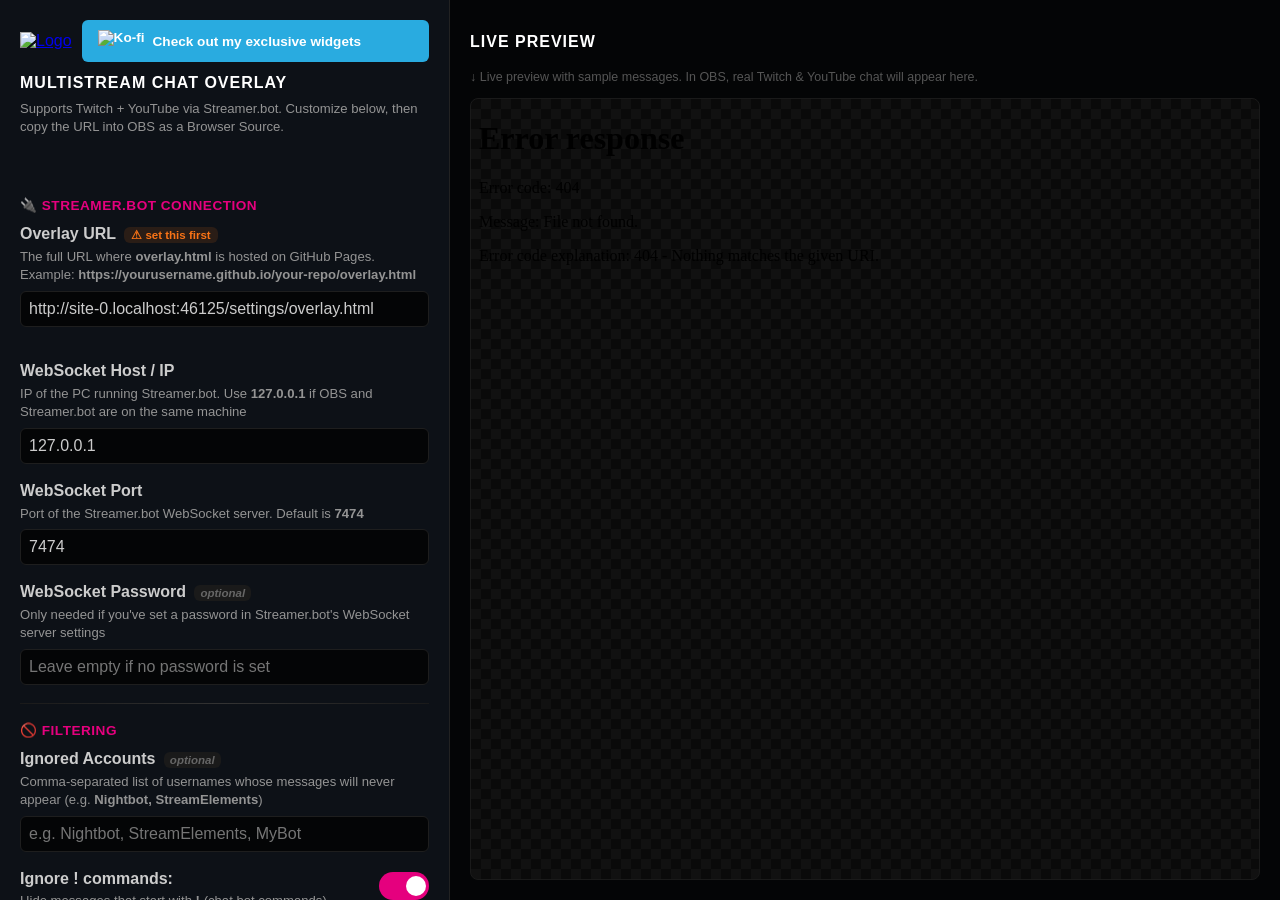
==== settings/index.html @ 286ee8cd "Update to how things work" ====
<!DOCTYPE html>
<html lang="en">
<head>
  <meta charset="UTF-8" />
  <!--
  AUTHOR: MRJORDILICIOUS
  URL:    HTTPS://MRJORDILICIOUS.COM
  TWITCH: HTTPS://TWITCH.TV/MRJORDILICIOUS
  KOFI:   HTTPS://KO-FI.COM/MRJORDILICIOUS
  LINKS:  HTTPS://LINKS.MRJORDILICIOUS.COM
  -->
  <meta name="viewport" content="width=device-width, initial-scale=1.0" />
  <title>Chat Overlay Customizer</title>
  <link rel="icon" type="image/png" href="https://raw.githubusercontent.com/MrJordilicious/widgets.mrjordilicious.com/refs/heads/main/_resources/logo.png" />
  <link rel="stylesheet" href="style.css" />
</head>
<body>
<div class="layout">

  <!-- LEFT: Settings sidebar -->
  <div class="sidebar">
    <div class="header">
      <a href="https://links.mrjordilicious.com" target="_blank">
        <img src="https://raw.githubusercontent.com/MrJordilicious/widgets.mrjordilicious.com/refs/heads/main/_resources/logo.png" alt="Logo" />
      </a>
      <a href="https://ko-fi.com/mrjordilicious/shop" class="kofi-button" target="_blank">
        <img src="https://raw.githubusercontent.com/MrJordilicious/widgets.mrjordilicious.com/refs/heads/main/_resources/kofi_symbol.png" alt="Ko-fi" />
        <span>Check out my exclusive widgets</span>
      </a>
    </div>

    <h2>MULTISTREAM CHAT OVERLAY</h2>
    <small>Supports Twitch + YouTube via Streamer.bot. Customize below, then copy the URL into OBS as a Browser Source.</small>
    <br /><br />

    <!-- ════════════════════════════════ -->
    <!--  STREAMER.BOT CONNECTION        -->
    <!-- ════════════════════════════════ -->
    <div class="section-title">🔌 Streamer.bot Connection</div>

    <div class="form-group">
      <label for="overlayUrl">Overlay URL <span class="required">⚠ set this first</span></label>
      <small>The full URL where <b>overlay.html</b> is hosted on GitHub Pages. Example: <b>https://yourusername.github.io/your-repo/overlay.html</b></small>
      <input type="text" id="overlayUrl" placeholder="https://yourusername.github.io/your-repo/overlay.html" />
      <span id="urlHint" class="url-hint"></span>
    </div>

    <div class="form-group">
      <label for="wsHost">WebSocket Host / IP</label>
      <small>IP of the PC running Streamer.bot. Use <b>127.0.0.1</b> if OBS and Streamer.bot are on the same machine</small>
      <input type="text" id="wsHost" placeholder="127.0.0.1" value="127.0.0.1" />
    </div>

    <div class="form-group">
      <label for="wsPort">WebSocket Port</label>
      <small>Port of the Streamer.bot WebSocket server. Default is <b>7474</b></small>
      <input type="text" id="wsPort" placeholder="7474" value="7474" />
    </div>

    <div class="form-group">
      <label for="wsPass">WebSocket Password <span class="optional">optional</span></label>
      <small>Only needed if you've set a password in Streamer.bot's WebSocket server settings</small>
      <input type="password" id="wsPass" placeholder="Leave empty if no password is set" />
    </div>

    <hr class="divider" />

    <!-- ════════════════════════════════ -->
    <!--  FILTERING                      -->
    <!-- ════════════════════════════════ -->
    <div class="section-title">🚫 Filtering</div>

    <div class="form-group">
      <label for="ignored">Ignored Accounts <span class="optional">optional</span></label>
      <small>Comma-separated list of usernames whose messages will never appear (e.g. <b>Nightbot, StreamElements</b>)</small>
      <input type="text" id="ignored" placeholder="e.g. Nightbot, StreamElements, MyBot" />
    </div>

    <div class="setting-row">
      <div class="setting-label">
        <span>Ignore ! commands:</span>
        <small>Hide messages that start with <b>!</b> (chat bot commands)</small>
      </div>
      <div class="setting-right">
        <label class="switch">
          <input type="checkbox" id="ignoreCmd" checked />
          <span class="slider round"></span>
        </label>
      </div>
    </div>

    <hr class="divider" />

    <!-- ════════════════════════════════ -->
    <!--  APPEARANCE                     -->
    <!-- ════════════════════════════════ -->
    <div class="section-title">🎨 Appearance</div>

    <div class="form-group">
      <label for="fontFamily">Font</label>
      <select id="fontFamily">
        <option value="Nunito">Nunito (Default – friendly &amp; rounded)</option>
        <option value="Fredoka One">Fredoka One (Fun &amp; bubbly)</option>
        <option value="Comic Neue">Comic Neue (Casual &amp; playful)</option>
        <option value="Patrick Hand">Patrick Hand (Handwritten feel)</option>
      </select>
    </div>

    <div class="form-group">
      <label for="fontSize">Font Size: <span id="fontSizeVal">15</span>px</label>
      <input type="range" id="fontSize" min="11" max="24" value="15" />
    </div>

    <div class="form-group">
      <label for="bubbleColor">Bubble Color</label>
      <small>Background color of chat bubbles</small>
      <input type="color" id="bubbleColor" value="#FFF8F0" />
    </div>

    <div class="form-group">
      <label for="textColor">Message Text Color</label>
      <input type="color" id="textColor" value="#3a2f2f" />
    </div>

    <div class="setting-row">
      <div class="setting-label">
        <span>Use Twitch username color:</span>
        <small>Each user's personal Twitch color for their name. When off, uses the color below</small>
      </div>
      <div class="setting-right">
        <label class="switch">
          <input type="checkbox" id="usernameMode" checked />
          <span class="slider round"></span>
        </label>
      </div>
    </div>

    <div class="form-group" id="customColorGroup">
      <label for="usernameColor">Custom Username Color</label>
      <small>Used for YouTube names and when Twitch color mode is off</small>
      <input type="color" id="usernameColor" value="#ff7043" />
    </div>

    <hr class="divider" />

    <!-- ════════════════════════════════ -->
    <!--  AVATARS                        -->
    <!-- ════════════════════════════════ -->
    <div class="section-title">👤 Avatars</div>
    <small style="display:block;margin-bottom:14px;color:#666;">Real Twitch &amp; YouTube profile pictures are used automatically. A cute generated avatar is used as fallback when the real one can't be loaded.</small>

    <div class="form-group">
      <label for="avatarSize">Avatar Size: <span id="avatarSizeVal">54</span>px</label>
      <input type="range" id="avatarSize" min="36" max="80" value="54" />
    </div>

    <hr class="divider" />

    <!-- ════════════════════════════════ -->
    <!--  BEHAVIOR                       -->
    <!-- ════════════════════════════════ -->
    <div class="section-title">⚙️ Behavior</div>

    <div class="form-group">
      <label for="maxMsg">Max Visible Messages: <span id="maxMsgVal">8</span></label>
      <input type="range" id="maxMsg" min="3" max="20" value="8" />
    </div>

    <div class="form-group">
      <label for="msgLife">Message Lifetime</label>
      <small>How long before messages fade out (0 = stay forever)</small>
      <select id="msgLife">
        <option value="0">Forever</option>
        <option value="15">15 seconds</option>
        <option value="30" selected>30 seconds</option>
        <option value="45">45 seconds</option>
        <option value="60">1 minute</option>
        <option value="90">90 seconds</option>
        <option value="120">2 minutes</option>
      </select>
    </div>

    <div class="form-group">
      <label for="scrollDir">Scroll Direction</label>
      <small>How new messages appear and old ones leave</small>
      <select id="scrollDir">
        <option value="up" selected>↑ Upward — new messages appear at the bottom</option>
        <option value="down">↓ Downward — new messages appear at the top</option>
        <option value="horizontal">↔ Horizontal — messages stack side by side</option>
      </select>
    </div>

    <div class="form-group">
      <label for="animIn">Entry Animation</label>
      <select id="animIn">
        <option value="slide">Slide In (smooth, from side)</option>
        <option value="bounce" selected>Bounce In (playful spring)</option>
        <option value="pop">Pop In (scale from center)</option>
        <option value="fade">Fade Up (subtle)</option>
      </select>
    </div>

    <hr class="divider" />

    <!-- ════════════════════════════════ -->
    <!--  POSITION                       -->
    <!-- ════════════════════════════════ -->
    <div class="section-title">📐 Position</div>

    <div class="setting-row">
      <div class="setting-label">
        <span>Show on right side:</span>
        <small>Place the overlay on the right side of your scene</small>
      </div>
      <div class="setting-right">
        <label class="switch">
          <input type="checkbox" id="positionToggle" />
          <span class="slider round"></span>
        </label>
      </div>
    </div>

    <hr class="divider" />

    <!-- ════════════════════════════════ -->
    <!--  FEATURES                       -->
    <!-- ════════════════════════════════ -->
    <div class="section-title">✨ Features</div>

    <div class="setting-row">
      <div class="setting-label">
        <span>Show platform icon:</span>
        <small>Twitch/YouTube badge on each avatar</small>
      </div>
      <div class="setting-right">
        <label class="switch">
          <input type="checkbox" id="showPlatform" checked />
          <span class="slider round"></span>
        </label>
      </div>
    </div>

    <div class="setting-row">
      <div class="setting-label">
        <span>Show user badges:</span>
        <small>Mod, Sub, VIP, first chat, bits badges</small>
      </div>
      <div class="setting-right">
        <label class="switch">
          <input type="checkbox" id="showBadges" checked />
          <span class="slider round"></span>
        </label>
      </div>
    </div>

    <div class="setting-row">
      <div class="setting-label">
        <span>Show pronouns:</span>
        <small>Fetches pronouns from <b>pronouns.alejo.io</b> for users who've set them</small>
      </div>
      <div class="setting-right">
        <label class="switch">
          <input type="checkbox" id="showPronouns" />
          <span class="slider round"></span>
        </label>
      </div>
    </div>

    <hr class="divider" />

    <!-- ════════════════════════════════ -->
    <!--  EVENT NOTIFICATIONS            -->
    <!-- ════════════════════════════════ -->
    <div class="section-title">🎉 Event Notifications</div>
    <small style="display:block;margin-bottom:12px;">Show styled notification bubbles for channel events. Each type can be toggled individually.</small>

    <div class="setting-row">
      <div class="setting-label">
        <span>🎉 Enable event notifications:</span>
        <small>Master toggle — disabling this hides all events below</small>
      </div>
      <div class="setting-right">
        <label class="switch">
          <input type="checkbox" id="showEvents" checked />
          <span class="slider round"></span>
        </label>
      </div>
    </div>

    <div id="eventSubOptions" class="sub-options">
      <div class="setting-row sub-row">
        <div class="setting-label">
          <span>🎊 Subscriptions &amp; Resubs</span>
        </div>
        <div class="setting-right">
          <label class="switch">
            <input type="checkbox" id="evSub" checked />
            <span class="slider round"></span>
          </label>
        </div>
      </div>

      <div class="setting-row sub-row">
        <div class="setting-label">
          <span>🎁 Gift subs &amp; Gift bombs</span>
        </div>
        <div class="setting-right">
          <label class="switch">
            <input type="checkbox" id="evGift" checked />
            <span class="slider round"></span>
          </label>
        </div>
      </div>

      <div class="setting-row sub-row">
        <div class="setting-label">
          <span>⭐ Twitch Cheers / Bits</span>
        </div>
        <div class="setting-right">
          <label class="switch">
            <input type="checkbox" id="evCheer" checked />
            <span class="slider round"></span>
          </label>
        </div>
      </div>

      <div class="setting-row sub-row">
        <div class="setting-label">
          <span>💜 Follows</span>
        </div>
        <div class="setting-right">
          <label class="switch">
            <input type="checkbox" id="evFollow" checked />
            <span class="slider round"></span>
          </label>
        </div>
      </div>

      <div class="setting-row sub-row">
        <div class="setting-label">
          <span>🚀 Raids</span>
        </div>
        <div class="setting-right">
          <label class="switch">
            <input type="checkbox" id="evRaid" checked />
            <span class="slider round"></span>
          </label>
        </div>
      </div>

      <div class="setting-row sub-row">
        <div class="setting-label">
          <span>💰 YouTube Super Chats</span>
        </div>
        <div class="setting-right">
          <label class="switch">
            <input type="checkbox" id="evYtSuper" checked />
            <span class="slider round"></span>
          </label>
        </div>
      </div>

      <div class="setting-row sub-row">
        <div class="setting-label">
          <span>🌟 YouTube Memberships</span>
        </div>
        <div class="setting-right">
          <label class="switch">
            <input type="checkbox" id="evYtMember" checked />
            <span class="slider round"></span>
          </label>
        </div>
      </div>
    </div>

    <hr class="divider" />

    <!-- ════════════════════════════════ -->
    <!--  SHARED CHAT                    -->
    <!-- ════════════════════════════════ -->
    <div class="section-title">🔗 Twitch Shared Chat</div>

    <div class="setting-row">
      <div class="setting-label">
        <span>Show shared chat messages:</span>
        <small>Show messages from other channels in a shared streaming session. They appear with a special <b>📡 from @channel</b> label</small>
      </div>
      <div class="setting-right">
        <label class="switch">
          <input type="checkbox" id="showSharedChat" checked />
          <span class="slider round"></span>
        </label>
      </div>
    </div>

    <hr class="divider" />

    <!-- ════════════════════════════════ -->
    <!--  HYPE TRAIN                     -->
    <!-- ════════════════════════════════ -->
    <div class="section-title">🚂 Hype Train</div>

    <div class="setting-row">
      <div class="setting-label">
        <span>Show Hype Train bar:</span>
        <small>Display a progress bar when a Twitch Hype Train is active</small>
      </div>
      <div class="setting-right">
        <label class="switch">
          <input type="checkbox" id="showHypeTrain" checked />
          <span class="slider round"></span>
        </label>
      </div>
    </div>

    <div class="setting-row" id="hypePosRow">
      <div class="setting-label">
        <span>Hype Train bar at top:</span>
        <small>Show the bar at the top of the scene instead of the bottom</small>
      </div>
      <div class="setting-right">
        <label class="switch">
          <input type="checkbox" id="hypePosTop" />
          <span class="slider round"></span>
        </label>
      </div>
    </div>

    <hr class="divider" />

    <!-- ════════════════════════════════ -->
    <!--  SETUP INSTRUCTIONS             -->
    <!-- ════════════════════════════════ -->
    <div class="section-title">📋 Setup Instructions</div>
    <div class="instructions">
      <ol>
        <li>In <b>Streamer.bot</b> go to <b>Servers/Clients → WebSocket Server</b> and enable it (default port 7474)</li>
        <li>Add a <b>Browser Source</b> in OBS and paste the generated URL below</li>
        <li>Set the browser source size to your canvas (e.g. <b>1920×1080</b>)</li>
        <li>Check <b>"Allow transparency"</b> in the browser source settings</li>
        <li>Leave <b>Custom CSS</b> empty</li>
        <li>For Shared Chat: make sure Streamer.bot has the other channel connected</li>
      </ol>
    </div>

    <hr class="divider" />

    <label>Copy this URL into OBS as a Browser Source</label>
    <div id="result" class="url-display">Loading…</div>
    <button id="copyBtn">Copy URL</button>
    <span id="copyMsg">Copied to clipboard!</span>
  </div>

  <!-- RIGHT: Live preview -->
  <div class="preview">
    <h2>LIVE PREVIEW</h2>
    <p class="preview-note">↓ Live preview with sample messages. In OBS, real Twitch &amp; YouTube chat will appear here.</p>
    <div class="preview-frame-wrapper">
      <iframe id="widgetPreview" src="" frameborder="0"></iframe>
    </div>
  </div>

</div>
<script src="script.js"></script>
</body>
</html>
---- settings/style.css ----
/* ================================================
   CHAT OVERLAY CUSTOMIZER — style.css
   ================================================ */

* { box-sizing: border-box; }

/* ── Scrollbars ────────────────────────────────── */
body::-webkit-scrollbar,
.sidebar::-webkit-scrollbar { width: 10px; }
body::-webkit-scrollbar-track,
.sidebar::-webkit-scrollbar-track { background: #040506; }
body::-webkit-scrollbar-thumb,
.sidebar::-webkit-scrollbar-thumb {
  background-color: #222; border-radius: 6px; border: 2px solid #040506;
}
body::-webkit-scrollbar-thumb:hover { background-color: #444; }
body, .sidebar { scrollbar-width: thin; scrollbar-color: #222 #040506; }

/* ── Base ─────────────────────────────────────── */
body { margin: 0; font-family: Arial, sans-serif; color: #ccc; }

.layout { display: flex; height: 100vh; }

/* ── Sidebar ──────────────────────────────────── */
.sidebar {
  width: 450px; background: #0D1117;
  border-right: 1px solid #222;
  padding: 20px; overflow-y: auto; flex-shrink: 0;
}
.sidebar h2 { color: #fff; font-size: 1em; letter-spacing: 1px; margin: 12px 0 8px; }

/* ── Preview panel ────────────────────────────── */
.preview {
  background: #040506; flex: 1; padding: 20px;
  display: flex; flex-direction: column; overflow: hidden;
}
.preview h2 { color: #fff; font-size: 1em; letter-spacing: 1px; margin-bottom: 6px; flex-shrink: 0; }
.preview-note { color: #555; font-size: 0.78em; margin-bottom: 14px; flex-shrink: 0; }
.preview-frame-wrapper {
  flex: 1; position: relative; border-radius: 8px;
  overflow: hidden; border: 1px solid #1a1a1a;
  background-image:
    linear-gradient(45deg, #111 25%, transparent 25%),
    linear-gradient(-45deg, #111 25%, transparent 25%),
    linear-gradient(45deg, transparent 75%, #111 75%),
    linear-gradient(-45deg, transparent 75%, #111 75%);
  background-size: 20px 20px;
  background-position: 0 0, 0 10px, 10px -10px, -10px 0px;
  background-color: #0a0a0a;
}
iframe { width: 100%; height: 100%; border: none; background: transparent; display: block; }

/* ── Section titles ───────────────────────────── */
.section-title {
  font-weight: bold; color: #E5007E; font-size: 0.85em;
  letter-spacing: 0.5px; text-transform: uppercase; margin: 18px 0 12px;
}

/* ── Form groups ──────────────────────────────── */
.form-group { margin-bottom: 18px; }

label { font-weight: bold; color: #ccc; display: block; margin-bottom: 5px; }
small { color: #949494; display: block; margin-bottom: 6px; font-size: 0.82em; line-height: 1.4; }

/* Optional / Required label tag */
.optional {
  font-size: 0.72em; font-weight: 600; color: #666;
  background: #1a1a1a; padding: 2px 6px; border-radius: 6px;
  vertical-align: middle; margin-left: 4px; font-style: italic;
}
.required {
  font-size: 0.72em; font-weight: 700; color: #f97316;
  background: rgba(249,115,22,0.12); padding: 2px 7px; border-radius: 6px;
  vertical-align: middle; margin-left: 4px;
}

/* URL hint text shown below overlay URL field */
.url-hint {
  display: block; font-size: 0.78em; color: #f97316;
  margin-top: 5px; min-height: 1em;
}

input[type="text"],
input[type="password"],
select {
  width: 100%; padding: 8px; font-size: 1em;
  background: #040506; color: #ccc;
  border: 1px solid #1e1e1e; border-radius: 6px;
}

input[type="range"] {
  width: 100%; padding: 4px 0; cursor: pointer;
  accent-color: #E5007E;
}

input[type="color"] {
  width: 100%; height: 38px; padding: 2px 4px;
  background: #040506; border: 1px solid #1e1e1e;
  border-radius: 6px; cursor: pointer;
}

select { cursor: pointer; }
select option { background: #0D1117; }

/* ── Toggle rows ──────────────────────────────── */
.setting-row {
  display: flex; justify-content: space-between;
  align-items: flex-start; margin-bottom: 14px;
}
.setting-label {
  display: flex; flex-direction: column;
  font-size: 1em; max-width: 75%;
  font-weight: bold; color: #ccc; margin-bottom: 5px;
}
.setting-label span { font-weight: bold; color: #ccc; display: block; margin-bottom: 4px; }
.setting-label small { color: #949494; font-weight: 200; }
.setting-right { display: flex; align-items: center; padding-top: 2px; }

/* ── Sub-options panel (event types) ─────────── */
.sub-options {
  background: #080c10; border: 1px solid #1e1e1e;
  border-radius: 8px; padding: 10px 14px;
  margin-bottom: 14px; transition: opacity 0.3s;
}
.sub-options.disabled { opacity: 0.35; pointer-events: none; }
.sub-row { margin-bottom: 8px; }
.sub-row:last-child { margin-bottom: 0; }
.sub-row .setting-label { font-size: 0.88em; }
.sub-row .setting-label span { color: #aaa; }

/* ── iOS-style toggle ─────────────────────────── */
.switch {
  position: relative; display: inline-block;
  width: 50px; height: 28px; margin-left: 10px;
}
.switch input { opacity: 0; width: 0; height: 0; }
.slider {
  position: absolute; cursor: pointer; inset: 0;
  background-color: #444; transition: 0.3s; border-radius: 34px;
}
.slider::before {
  position: absolute; content: "";
  height: 20px; width: 20px; left: 5px; bottom: 4px;
  background-color: white; transition: 0.3s; border-radius: 50%;
}
input:checked + .slider              { background-color: #E5007E; }
input:checked + .slider::before     { transform: translateX(22px); }

/* ── Instructions ─────────────────────────────── */
.instructions {
  background: #040506; border: 1px solid #1e1e1e;
  border-radius: 8px; padding: 14px 18px; margin-bottom: 10px;
}
.instructions ol { margin: 0; padding-left: 18px; }
.instructions li {
  color: #aaa; font-size: 0.84em;
  line-height: 1.6; margin-bottom: 6px;
}
.instructions b { color: #E5007E; }

/* ── URL display ──────────────────────────────── */
#result {
  margin: 14px 0 10px; background: #040506;
  border: 1px solid #1e1e1e; padding: 10px;
  font-size: 0.78em; font-family: monospace; font-weight: bold;
  word-break: break-all; border-radius: 6px; color: #69db7c; min-height: 44px;
}
#copyBtn {
  background-color: #E5007E; color: white; font-weight: bold;
  padding: 8px 16px; border: none; cursor: pointer;
  border-radius: 6px; font-size: 0.95em;
}
#copyBtn:hover { filter: brightness(0.9); }
#copyMsg {
  color: greenyellow; font-weight: bold;
  margin-left: 10px; display: none; font-size: 0.9em;
}

/* ── Header ───────────────────────────────────── */
.header {
  display: flex; align-items: center; justify-content: space-between;
  gap: 10px; margin-bottom: 10px; flex-wrap: wrap;
}
.header img { height: 50px; }
.kofi-button {
  display: flex; align-items: center; gap: 8px;
  background-color: #29abe0; color: white;
  padding: 10px 16px; border-radius: 6px;
  text-decoration: none; font-weight: bold; font-size: 0.85em; flex-grow: 1;
}
.kofi-button img  { height: 22px; }
.kofi-button:hover { filter: brightness(0.9); }

/* ── Divider ──────────────────────────────────── */
.divider {
  border: none; height: 1px;
  background: linear-gradient(to right, #1a1a1a 0%, #333 50%, #1a1a1a 100%);
  margin: 18px 0;
}
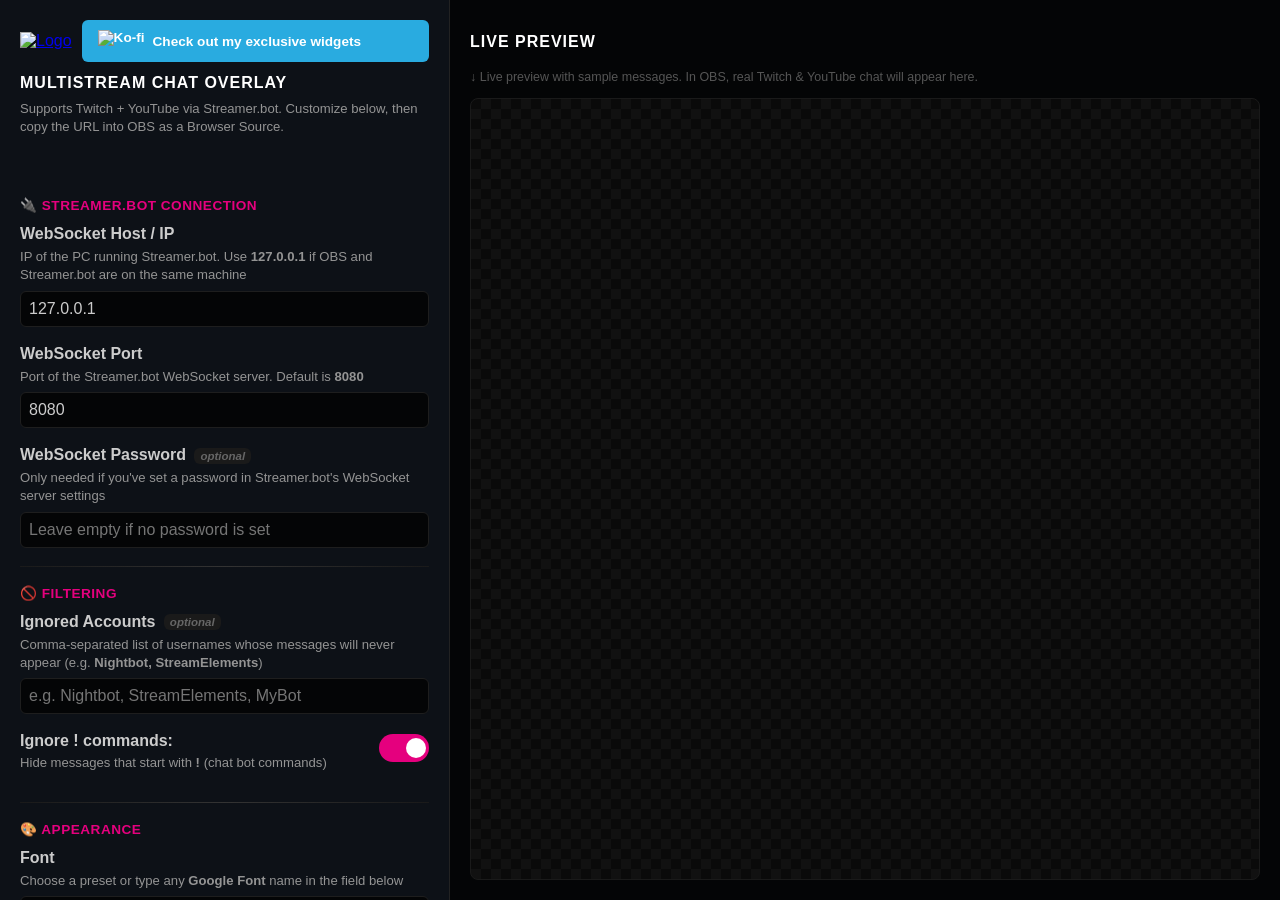
==== commit ab88b353: "Added various features" ====
--- a/settings/index.html
+++ b/settings/index.html
@@ -39,13 +39,6 @@
     <div class="section-title">🔌 Streamer.bot Connection</div>
 
     <div class="form-group">
-      <label for="overlayUrl">Overlay URL <span class="required">⚠ set this first</span></label>
-      <small>The full URL where <b>overlay.html</b> is hosted on GitHub Pages. Example: <b>https://yourusername.github.io/your-repo/overlay.html</b></small>
-      <input type="text" id="overlayUrl" placeholder="https://yourusername.github.io/your-repo/overlay.html" />
-      <span id="urlHint" class="url-hint"></span>
-    </div>
-
-    <div class="form-group">
       <label for="wsHost">WebSocket Host / IP</label>
       <small>IP of the PC running Streamer.bot. Use <b>127.0.0.1</b> if OBS and Streamer.bot are on the same machine</small>
       <input type="text" id="wsHost" placeholder="127.0.0.1" value="127.0.0.1" />
@@ -53,8 +46,8 @@
 
     <div class="form-group">
       <label for="wsPort">WebSocket Port</label>
-      <small>Port of the Streamer.bot WebSocket server. Default is <b>7474</b></small>
-      <input type="text" id="wsPort" placeholder="7474" value="7474" />
+      <small>Port of the Streamer.bot WebSocket server. Default is <b>8080</b></small>
+      <input type="text" id="wsPort" placeholder="8080" value="8080" />
     </div>
 
     <div class="form-group">
@@ -98,12 +91,20 @@
 
     <div class="form-group">
       <label for="fontFamily">Font</label>
-      <select id="fontFamily">
+      <small>Choose a preset or type any <b>Google Font</b> name in the field below</small>
+      <select id="fontFamily" onchange="syncFontInput(this.value)">
         <option value="Nunito">Nunito (Default – friendly &amp; rounded)</option>
         <option value="Fredoka One">Fredoka One (Fun &amp; bubbly)</option>
         <option value="Comic Neue">Comic Neue (Casual &amp; playful)</option>
         <option value="Patrick Hand">Patrick Hand (Handwritten feel)</option>
+        <option value="custom">✏️ Custom Google Font…</option>
       </select>
+    </div>
+
+    <div class="form-group" id="customFontGroup" style="display:none">
+      <label for="customFont">Custom Google Font Name</label>
+      <small>Type the exact font name from <a href="https://fonts.google.com" target="_blank" style="color:#E5007E">fonts.google.com</a> (e.g. <b>Baloo 2</b>, <b>Poppins</b>, <b>Lilita One</b>)</small>
+      <input type="text" id="customFont" placeholder="e.g. Baloo 2" />
     </div>
 
     <div class="form-group">
@@ -205,18 +206,27 @@
     <!-- ════════════════════════════════ -->
     <!--  POSITION                       -->
     <!-- ════════════════════════════════ -->
-    <div class="section-title">📐 Position</div>
-
-    <div class="setting-row">
-      <div class="setting-label">
-        <span>Show on right side:</span>
-        <small>Place the overlay on the right side of your scene</small>
-      </div>
-      <div class="setting-right">
-        <label class="switch">
-          <input type="checkbox" id="positionToggle" />
-          <span class="slider round"></span>
-        </label>
+    <div class="section-title">📐 Chat Position</div>
+    <small style="display:block;margin-bottom:12px;color:#666;">Set where the chat column sits on your scene. X = pixels from the chosen side, Y = pixels from the bottom (or top when scroll is down).</small>
+
+    <div class="form-group">
+      <label for="chatSide">Horizontal Side</label>
+      <select id="chatSide">
+        <option value="left">Left side of scene</option>
+        <option value="right">Right side of scene</option>
+      </select>
+    </div>
+
+    <div class="xy-row">
+      <div class="form-group">
+        <label for="chatX">X offset <span class="unit">px</span></label>
+        <small>From the chosen side</small>
+        <input type="number" id="chatX" value="20" min="0" max="1920" />
+      </div>
+      <div class="form-group">
+        <label for="chatY">Y offset <span class="unit">px</span></label>
+        <small>From bottom (or top)</small>
+        <input type="number" id="chatY" value="20" min="0" max="1080" />
       </div>
     </div>
 
@@ -413,16 +423,19 @@
       </div>
     </div>
 
-    <div class="setting-row" id="hypePosRow">
-      <div class="setting-label">
-        <span>Hype Train bar at top:</span>
-        <small>Show the bar at the top of the scene instead of the bottom</small>
-      </div>
-      <div class="setting-right">
-        <label class="switch">
-          <input type="checkbox" id="hypePosTop" />
-          <span class="slider round"></span>
-        </label>
+    <div id="hypePositionGroup">
+      <small style="display:block;margin-bottom:10px;color:#666;">Set the bar's position on screen. Leave X at <b>-1</b> to auto-center it horizontally.</small>
+      <div class="xy-row">
+        <div class="form-group">
+          <label for="hypeX">X <span class="unit">px</span></label>
+          <small>From left (-1 = center)</small>
+          <input type="number" id="hypeX" value="-1" min="-1" max="1920" />
+        </div>
+        <div class="form-group">
+          <label for="hypeY">Y <span class="unit">px</span></label>
+          <small>From top edge</small>
+          <input type="number" id="hypeY" value="24" min="0" max="1080" />
+        </div>
       </div>
     </div>
 
--- a/settings/style.css
+++ b/settings/style.css
@@ -62,22 +62,30 @@
 label { font-weight: bold; color: #ccc; display: block; margin-bottom: 5px; }
 small { color: #949494; display: block; margin-bottom: 6px; font-size: 0.82em; line-height: 1.4; }
 
-/* Optional / Required label tag */
+/* Optional label tag */
 .optional {
   font-size: 0.72em; font-weight: 600; color: #666;
   background: #1a1a1a; padding: 2px 6px; border-radius: 6px;
   vertical-align: middle; margin-left: 4px; font-style: italic;
 }
-.required {
-  font-size: 0.72em; font-weight: 700; color: #f97316;
-  background: rgba(249,115,22,0.12); padding: 2px 7px; border-radius: 6px;
-  vertical-align: middle; margin-left: 4px;
-}
-
-/* URL hint text shown below overlay URL field */
-.url-hint {
-  display: block; font-size: 0.78em; color: #f97316;
-  margin-top: 5px; min-height: 1em;
+
+/* Unit label (px) inside number field labels */
+.unit {
+  font-size: 0.75em; font-weight: 600; color: #666;
+  font-style: italic; margin-left: 2px;
+}
+
+/* Side-by-side X / Y field pair */
+.xy-row {
+  display: grid;
+  grid-template-columns: 1fr 1fr;
+  gap: 12px;
+}
+.xy-row .form-group { margin-bottom: 0; }
+.xy-row input[type="number"] {
+  width: 100%; padding: 8px; font-size: 1em;
+  background: #040506; color: #ccc;
+  border: 1px solid #1e1e1e; border-radius: 6px;
 }
 
 input[type="text"],
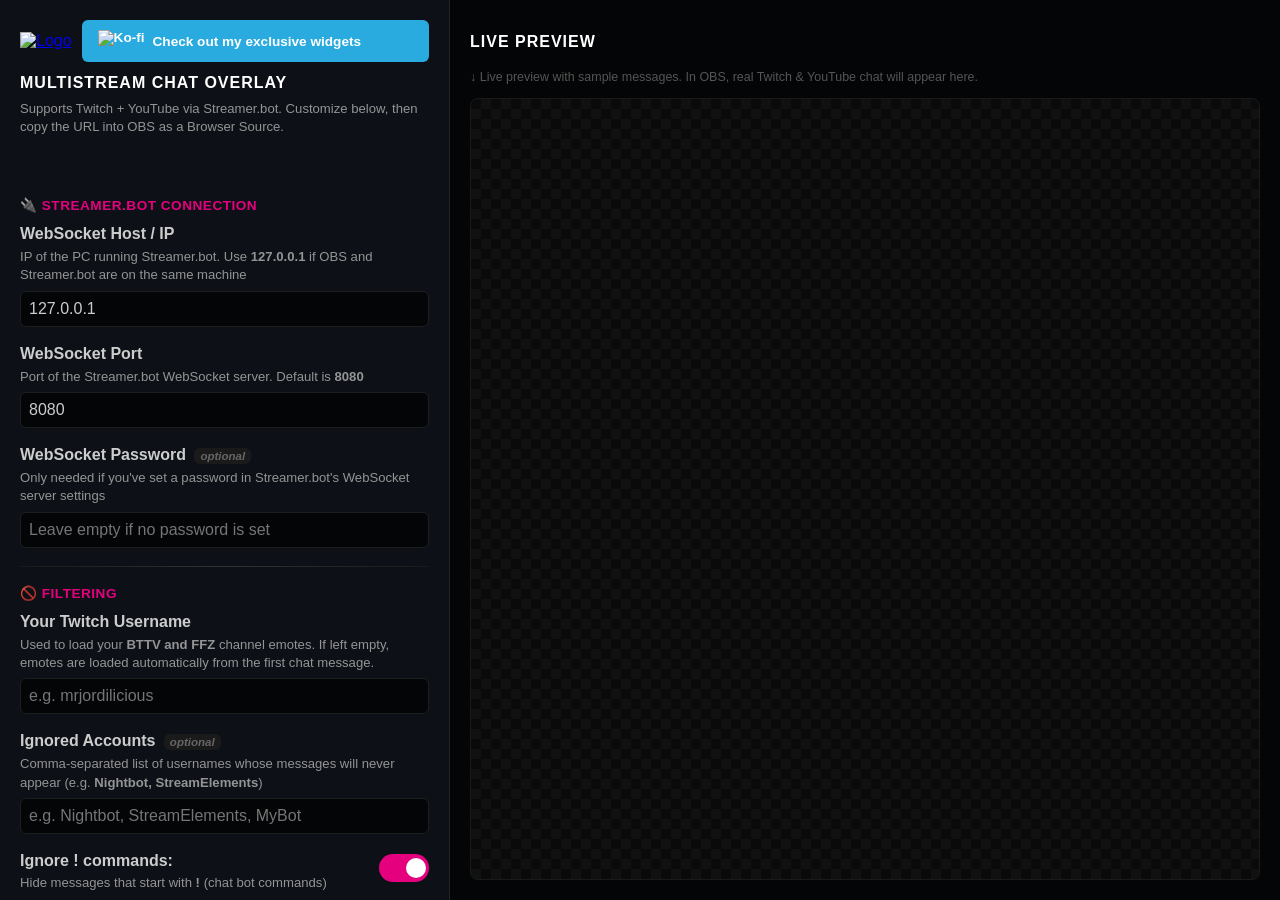
==== commit 9471fdb8: "Added BTTV and bug fixes" ====
--- a/settings/index.html
+++ b/settings/index.html
@@ -64,6 +64,12 @@
     <div class="section-title">🚫 Filtering</div>
 
     <div class="form-group">
+      <label for="twitchChannel">Your Twitch Username</label>
+      <small>Used to load your <b>BTTV and FFZ</b> channel emotes. If left empty, emotes are loaded automatically from the first chat message.</small>
+      <input type="text" id="twitchChannel" placeholder="e.g. mrjordilicious" />
+    </div>
+
+    <div class="form-group">
       <label for="ignored">Ignored Accounts <span class="optional">optional</span></label>
       <small>Comma-separated list of usernames whose messages will never appear (e.g. <b>Nightbot, StreamElements</b>)</small>
       <input type="text" id="ignored" placeholder="e.g. Nightbot, StreamElements, MyBot" />
@@ -108,8 +114,14 @@
     </div>
 
     <div class="form-group">
-      <label for="fontSize">Font Size: <span id="fontSizeVal">15</span>px</label>
+      <label for="fontSize">Message Font Size: <span id="fontSizeVal">15</span>px</label>
       <input type="range" id="fontSize" min="11" max="24" value="15" />
+    </div>
+
+    <div class="form-group">
+      <label for="usernameSize">Username / Badge Size: <span id="usernameSizeVal">0.85</span>× message size</label>
+      <small>Controls the size of the username, pronouns, and badges relative to the message text. 1.0 = same size as message text.</small>
+      <input type="range" id="usernameSize" min="0.5" max="2.0" step="0.05" value="0.85" />
     </div>
 
     <div class="form-group">
@@ -336,6 +348,19 @@
 
       <div class="setting-row sub-row">
         <div class="setting-label">
+          <span>🌟 Bits Combos</span>
+          <small style="font-style:italic;font-weight:400">Multiple viewers combining cheers into a burst</small>
+        </div>
+        <div class="setting-right">
+          <label class="switch">
+            <input type="checkbox" id="evBitsCombo" checked />
+            <span class="slider round"></span>
+          </label>
+        </div>
+      </div>
+
+      <div class="setting-row sub-row">
+        <div class="setting-label">
           <span>💜 Follows</span>
         </div>
         <div class="setting-right">
@@ -393,7 +418,7 @@
     <div class="setting-row">
       <div class="setting-label">
         <span>Show shared chat messages:</span>
-        <small>Show messages from other channels in a shared streaming session. They appear with a special <b>📡 from @channel</b> label</small>
+        <small>When you're in a <b>Twitch Shared Chat</b> session with another streamer, their viewers' messages appear in your chat with a <b>📡 from @channel</b> label. This works automatically — you just need to start a Shared Chat session on Twitch. No extra Streamer.bot setup required.</small>
       </div>
       <div class="setting-right">
         <label class="switch">
@@ -436,6 +461,15 @@
           <small>From top edge</small>
           <input type="number" id="hypeY" value="24" min="0" max="1080" />
         </div>
+      </div>
+      <div class="test-buttons">
+        <div class="test-label">Test in preview →</div>
+        <button class="test-btn" onclick="sendTest('testHype')">🚂 Hype Train</button>
+        <button class="test-btn" onclick="sendTest('testEvent','sub')">🎉 Sub</button>
+        <button class="test-btn" onclick="sendTest('testEvent','raid')">🚀 Raid</button>
+        <button class="test-btn" onclick="sendTest('testEvent','cheer')">⭐ Cheer</button>
+        <button class="test-btn" onclick="sendTest('testEvent','bitscombo')">🌟 Bits Combo</button>
+        <button class="test-btn" onclick="sendTest('testEvent','follow')">💜 Follow</button>
       </div>
     </div>
 
--- a/settings/style.css
+++ b/settings/style.css
@@ -199,6 +199,25 @@
 .kofi-button img  { height: 22px; }
 .kofi-button:hover { filter: brightness(0.9); }
 
+/* ── Test buttons ─────────────────────────────────── */
+.test-buttons {
+  display: flex; flex-wrap: wrap; align-items: center;
+  gap: 6px; margin-top: 12px; padding: 10px 12px;
+  background: #080c10; border: 1px solid #1e1e1e;
+  border-radius: 8px;
+}
+.test-label {
+  font-size: 0.75em; font-weight: 700; color: #555;
+  width: 100%; margin-bottom: 2px;
+}
+.test-btn {
+  background: #1a1a2e; color: #ccc; border: 1px solid #333;
+  border-radius: 6px; padding: 5px 10px; font-size: 0.78em;
+  cursor: pointer; font-weight: 700; white-space: nowrap;
+  transition: background 0.15s, border-color 0.15s;
+}
+.test-btn:hover { background: #E5007E; border-color: #E5007E; color: #fff; }
+
 /* ── Divider ──────────────────────────────────── */
 .divider {
   border: none; height: 1px;
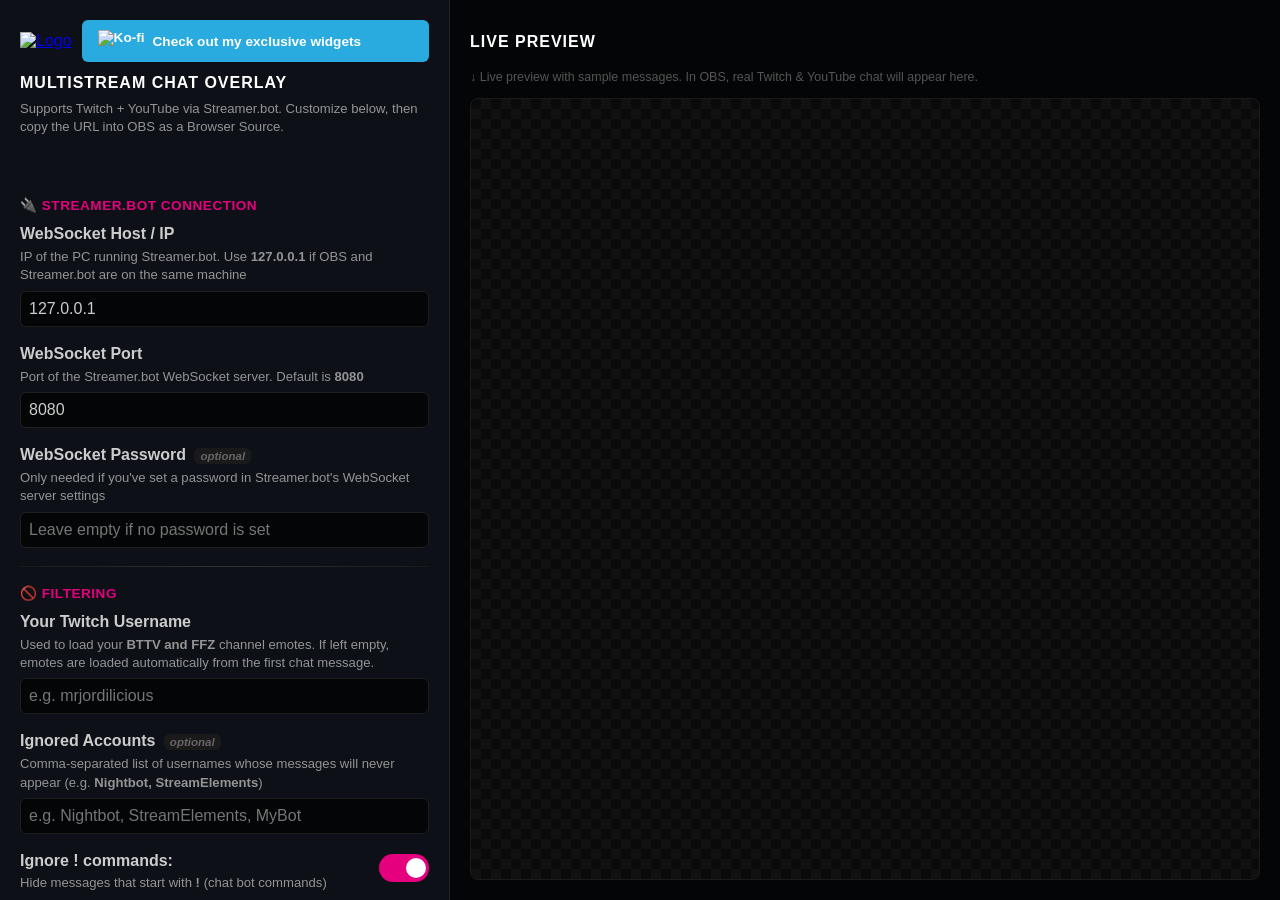
==== commit 808ebf61: "Cleanup" ====
--- a/settings/index.html
+++ b/settings/index.html
@@ -348,19 +348,6 @@
 
       <div class="setting-row sub-row">
         <div class="setting-label">
-          <span>🌟 Bits Combos</span>
-          <small style="font-style:italic;font-weight:400">Multiple viewers combining cheers into a burst</small>
-        </div>
-        <div class="setting-right">
-          <label class="switch">
-            <input type="checkbox" id="evBitsCombo" checked />
-            <span class="slider round"></span>
-          </label>
-        </div>
-      </div>
-
-      <div class="setting-row sub-row">
-        <div class="setting-label">
           <span>💜 Follows</span>
         </div>
         <div class="setting-right">
@@ -468,7 +455,6 @@
         <button class="test-btn" onclick="sendTest('testEvent','sub')">🎉 Sub</button>
         <button class="test-btn" onclick="sendTest('testEvent','raid')">🚀 Raid</button>
         <button class="test-btn" onclick="sendTest('testEvent','cheer')">⭐ Cheer</button>
-        <button class="test-btn" onclick="sendTest('testEvent','bitscombo')">🌟 Bits Combo</button>
         <button class="test-btn" onclick="sendTest('testEvent','follow')">💜 Follow</button>
       </div>
     </div>
@@ -476,8 +462,24 @@
     <hr class="divider" />
 
     <!-- ════════════════════════════════ -->
-    <!--  SETUP INSTRUCTIONS             -->
-    <!-- ════════════════════════════════ -->
+    <!--  DEBUG                          -->
+    <!-- ════════════════════════════════ -->
+    <div class="section-title">🔍 Debug</div>
+
+    <div class="setting-row">
+      <div class="setting-label">
+        <span>Debug mode:</span>
+        <small>Logs all raw Streamer.bot events to the browser console. Open the browser console in OBS (right-click the browser source → Interact → F12) to inspect exact field names being sent. Useful for diagnosing YouTube username issues.</small>
+      </div>
+      <div class="setting-right">
+        <label class="switch">
+          <input type="checkbox" id="debugMode" />
+          <span class="slider round"></span>
+        </label>
+      </div>
+    </div>
+
+    <hr class="divider" />
     <div class="section-title">📋 Setup Instructions</div>
     <div class="instructions">
       <ol>
@@ -486,7 +488,6 @@
         <li>Set the browser source size to your canvas (e.g. <b>1920×1080</b>)</li>
         <li>Check <b>"Allow transparency"</b> in the browser source settings</li>
         <li>Leave <b>Custom CSS</b> empty</li>
-        <li>For Shared Chat: make sure Streamer.bot has the other channel connected</li>
       </ol>
     </div>
 
